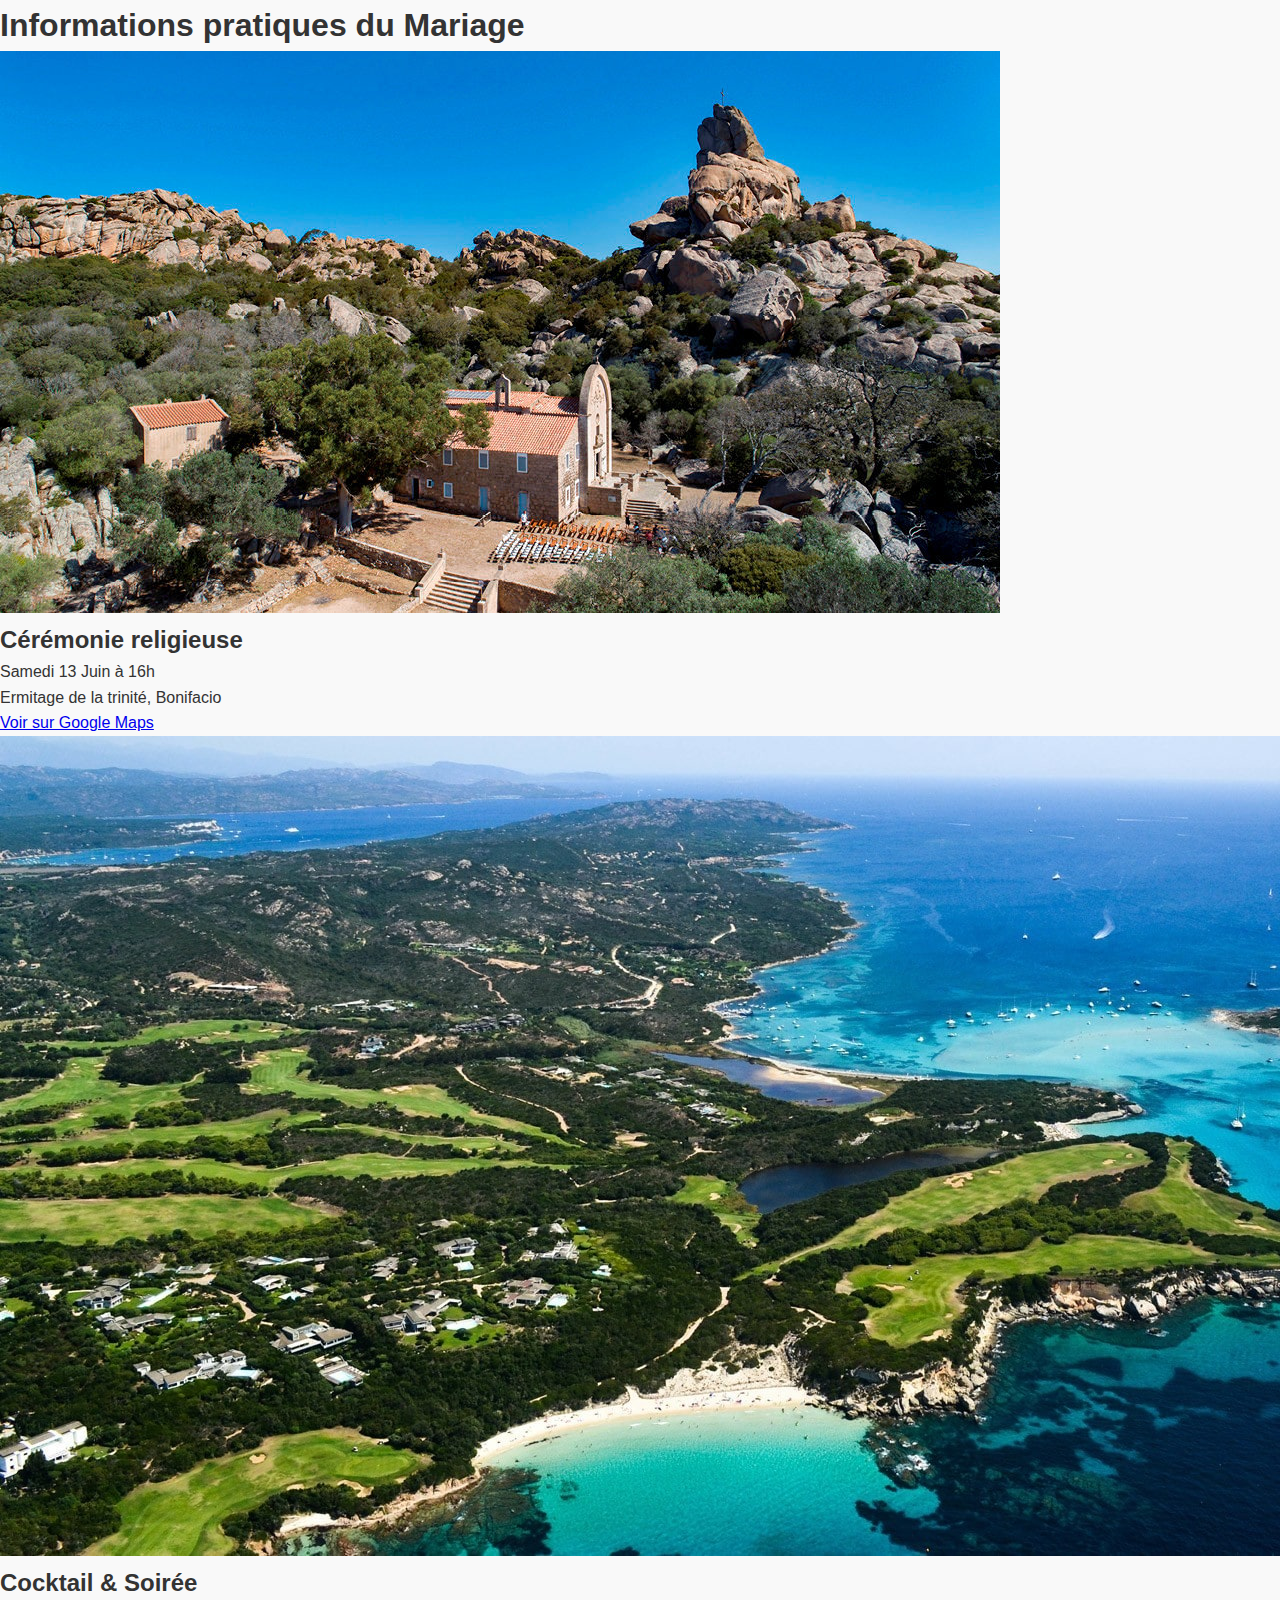
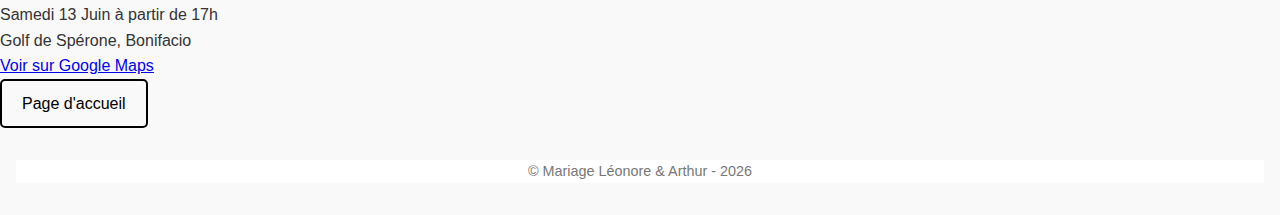
==== infos-pratiques.html @ 8c2d01d0 "Create infos-pratiques.html" ====
<!DOCTYPE html>
<html lang="fr">
<head>
  <meta charset="UTF-8">
  <title>Informations pratiques du mariage</title>
  <meta name="viewport" content="width=device-width, initial-scale=1.0">
  <!-- Lien vers la feuille de style -->
  <link rel="stylesheet" href="css/styles.css">
</head>
<body>

  <header class="infos-page-header">
    <h1>Informations pratiques du Mariage</h1>
  </header>

  <!-- SECTION 1 (photo à gauche, texte à droite) -->
  <section class="infos-section">
    <div class="infos-image">
      <img src="images/ceremonie.jpg" alt="Eglise">
    </div>
    <div class="infos-details">
      <h2>Cérémonie religieuse</h2>
      <p class="infos-time">Samedi 13 Juin à 16h</p>
      <p class="infos-location">Ermitage de la trinité, Bonifacio</p>
      <ul class="infos-links">
        <li><a href="https://maps.app.goo.gl/XPK3CsF64tNJS8TN7" class="link-map">Voir sur Google Maps</a></li>
      </ul>
    </div>
  </section>

  <!-- SECTION 2 (photo à droite, texte à gauche, grâce au CSS) -->
  <section class="infos-section">
    <div class="infos-image">
      <img src="images/reception.jpg" alt="Cocktail & Soirée">
    </div>
    <div class="infos-details">
      <h2>Cocktail & Soirée</h2>
      <p class="infos-time">Samedi 13 Juin à partir de 17h</p>
      <p class="infos-location">Golf de Spérone, Bonifacio</p>
      <ul class="infos-links">
        <li><a href="https://maps.app.goo.gl/8ZrL6zoZs2rJokCc9" class="link-map">Voir sur Google Maps</a></li>
      </ul>
    </div>
  </section>

  <!-- Bouton de retour -->
  <section class="infos-programme-return">
      <a href="index.html" class="btn-return">Page d'accueil</a>
    </section>
  </main>

  <footer class="page-footer">
    <p>&copy; Mariage Léonore & Arthur - 2026</p>
  </footer>

</body>
</html>
---- css/styles.css ----
@import url('reset.css');
@import url('layout.css');
@import url('index.css');
@import url('programme.css');
@import url('responsive.css');
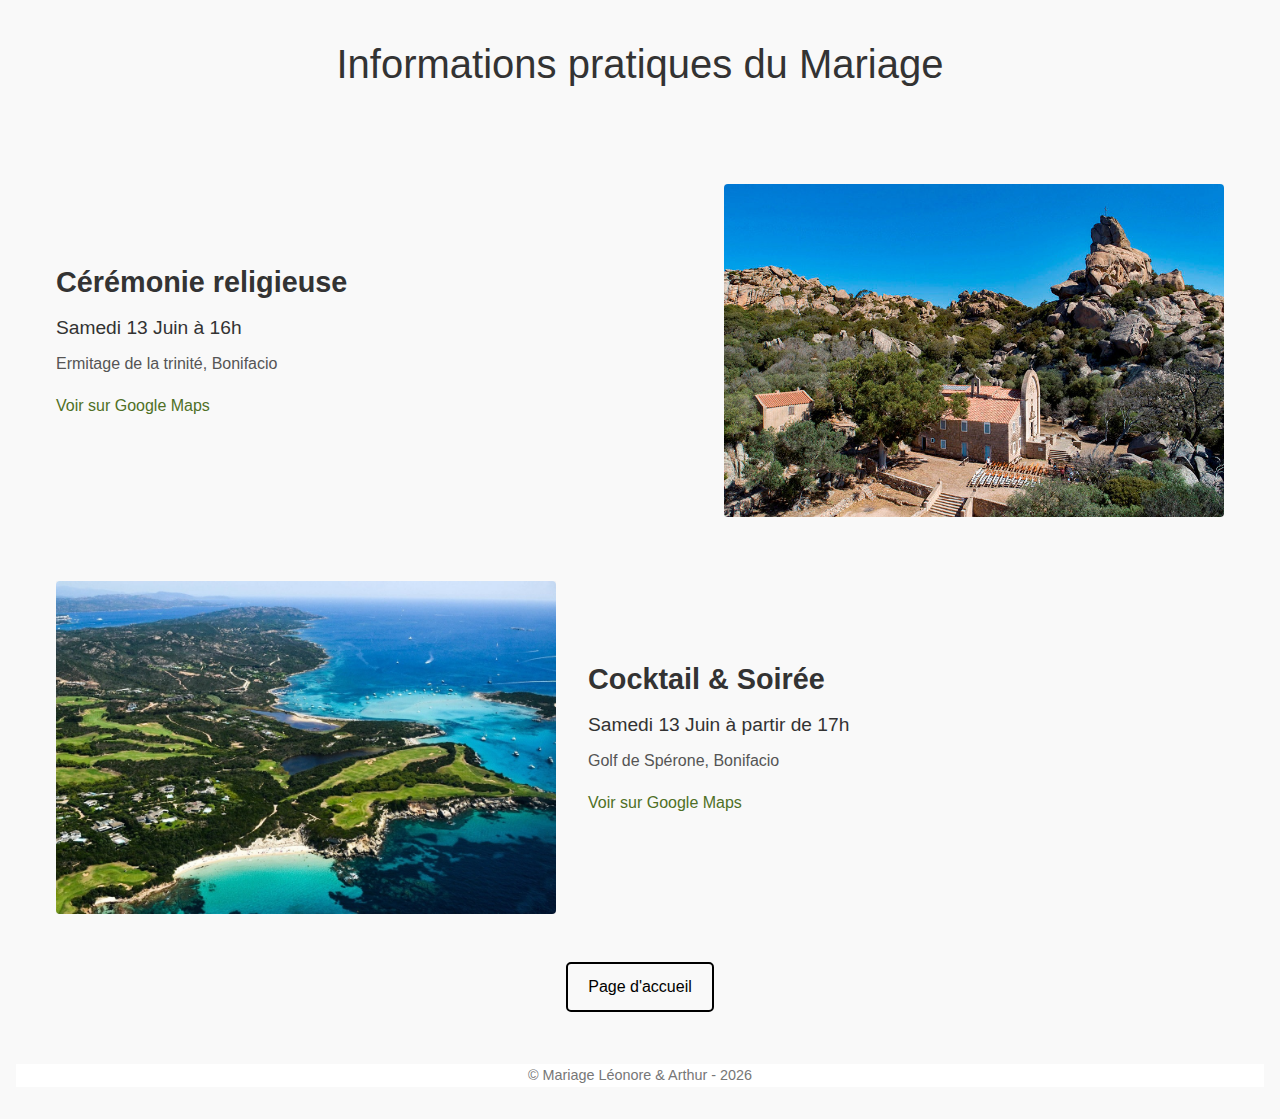
==== commit 5e1b4793: "Update infos-pratiques.html" ====
--- a/infos-pratiques.html
+++ b/infos-pratiques.html
@@ -9,7 +9,7 @@
 </head>
 <body>
 
-  <header class="infos-page-header">
+  <header class="infos-header">
     <h1>Informations pratiques du Mariage</h1>
   </header>
 
@@ -49,7 +49,7 @@
     </section>
   </main>
 
-  <footer class="page-footer">
+  <footer class="infos-footer">
     <p>&copy; Mariage Léonore & Arthur - 2026</p>
   </footer>
 
--- a/css/styles.css
+++ b/css/styles.css
@@ -2,4 +2,5 @@
 @import url('layout.css');
 @import url('index.css');
 @import url('programme.css');
+@import url('infos-pratiques.css');
 @import url('responsive.css');
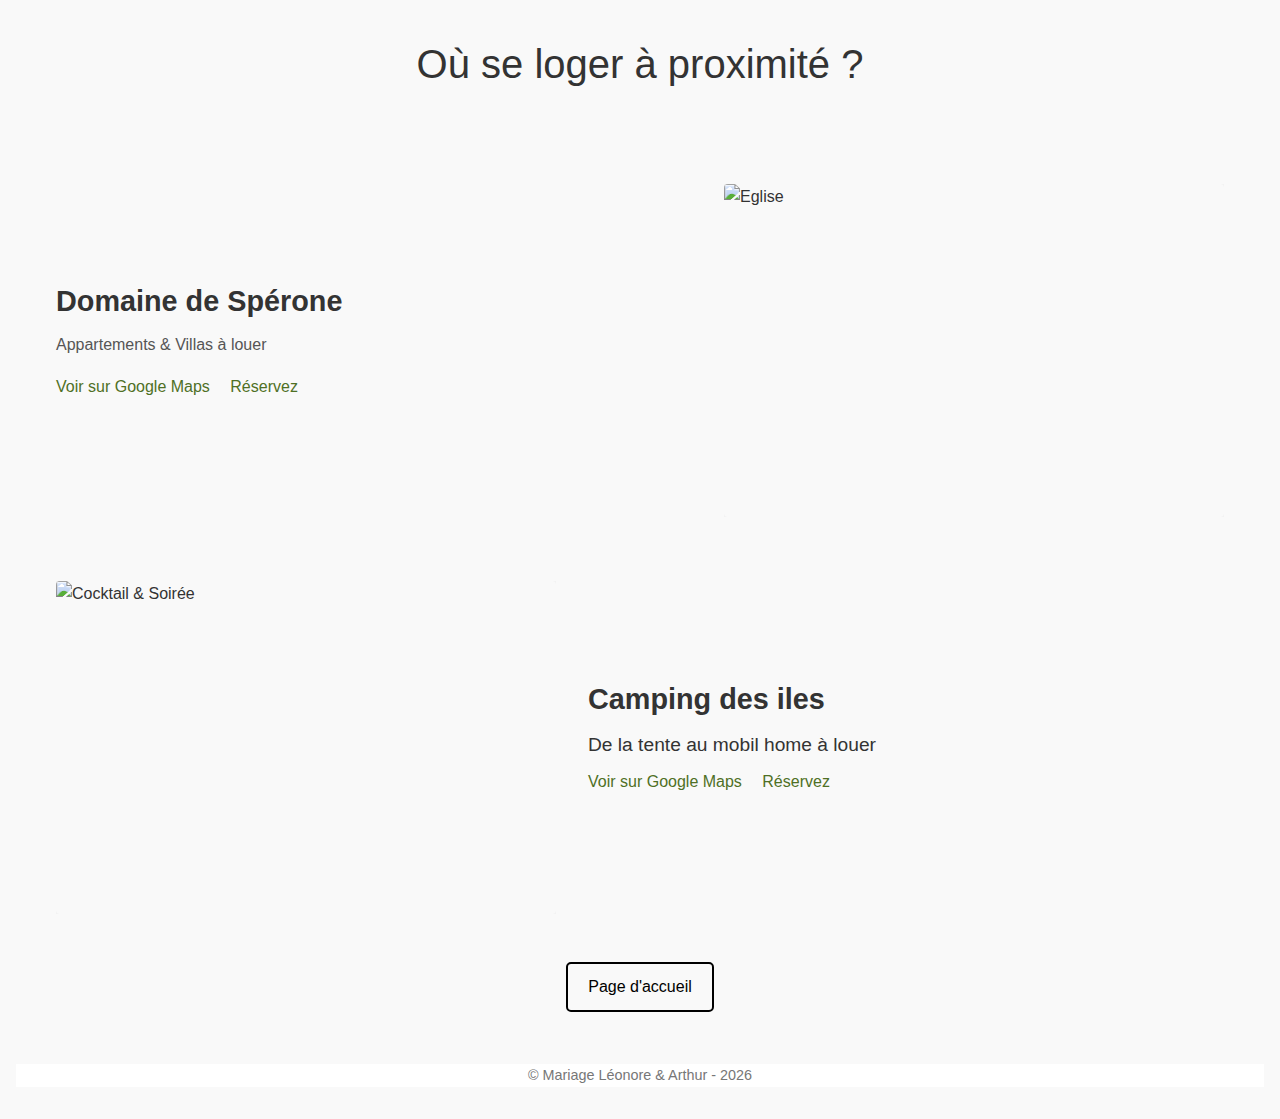
==== commit a2040582: "Update infos-pratiques.html" ====
--- a/infos-pratiques.html
+++ b/infos-pratiques.html
@@ -10,20 +10,20 @@
 <body>
 
   <header class="infos-header">
-    <h1>Informations pratiques du Mariage</h1>
+    <h1>Où se loger à proximité ?</h1>
   </header>
 
   <!-- SECTION 1 (photo à gauche, texte à droite) -->
   <section class="infos-section">
     <div class="infos-image">
-      <img src="images/ceremonie.jpg" alt="Eglise">
+      <img src="images/domaine.jpg" alt="Eglise">
     </div>
     <div class="infos-details">
-      <h2>Cérémonie religieuse</h2>
-      <p class="infos-time">Samedi 13 Juin à 16h</p>
-      <p class="infos-location">Ermitage de la trinité, Bonifacio</p>
+      <h2>Domaine de Spérone</h2>
+      <p class="infos-location">Appartements & Villas à louer</p>
       <ul class="infos-links">
-        <li><a href="https://maps.app.goo.gl/XPK3CsF64tNJS8TN7" class="link-map">Voir sur Google Maps</a></li>
+        <li><a href="https://maps.app.goo.gl/jjRSKEXSbkJYgZcW7" class="link-map">Voir sur Google Maps</a></li>
+        <li><a href="https://www.sperone.com/" class="link-map">Réservez</a></li>
       </ul>
     </div>
   </section>
@@ -31,14 +31,14 @@
   <!-- SECTION 2 (photo à droite, texte à gauche, grâce au CSS) -->
   <section class="infos-section">
     <div class="infos-image">
-      <img src="images/reception.jpg" alt="Cocktail & Soirée">
+      <img src="images/camping.jpg" alt="Cocktail & Soirée">
     </div>
     <div class="infos-details">
-      <h2>Cocktail & Soirée</h2>
-      <p class="infos-time">Samedi 13 Juin à partir de 17h</p>
-      <p class="infos-location">Golf de Spérone, Bonifacio</p>
+      <h2>Camping des iles</h2>
+      <p class="infos-time">De la tente au mobil home à louer</p>
       <ul class="infos-links">
-        <li><a href="https://maps.app.goo.gl/8ZrL6zoZs2rJokCc9" class="link-map">Voir sur Google Maps</a></li>
+        <li><a href="https://maps.app.goo.gl/M9JE8B1kvstgajJo9" class="link-map">Voir sur Google Maps</a></li>
+        <li><a href="https://www.camping-desiles.com/fr/" class="link-map">Réservez</a></li>
       </ul>
     </div>
   </section>
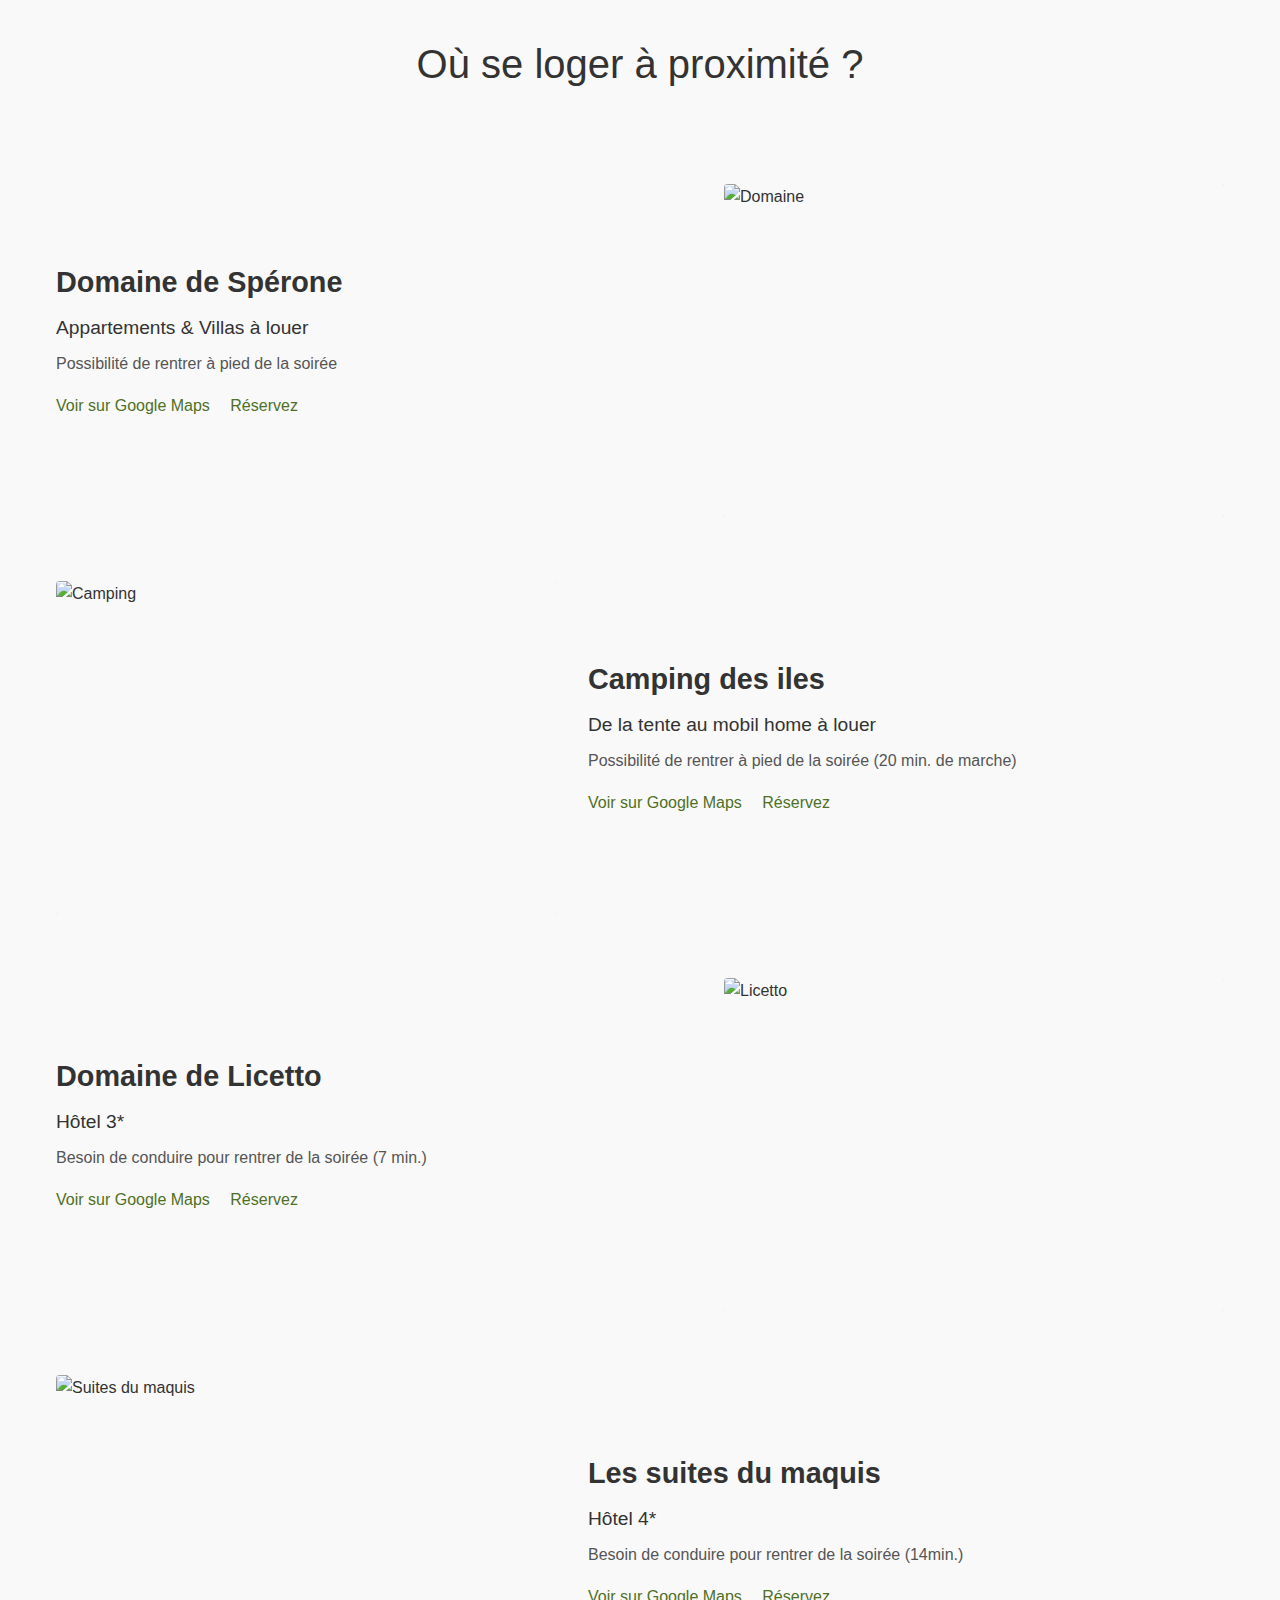
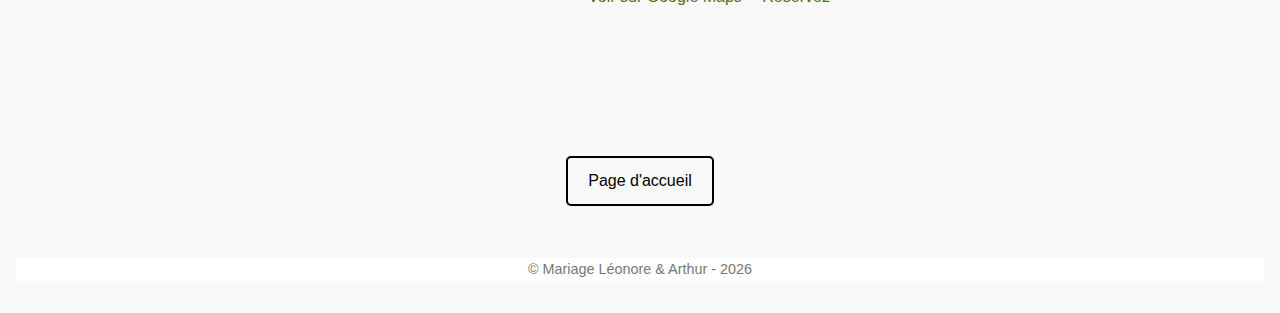
==== commit 267be6e1: "Update infos-pratiques.html" ====
--- a/infos-pratiques.html
+++ b/infos-pratiques.html
@@ -16,11 +16,12 @@
   <!-- SECTION 1 (photo à gauche, texte à droite) -->
   <section class="infos-section">
     <div class="infos-image">
-      <img src="images/domaine.jpg" alt="Eglise">
+      <img src="images/domaine.jpg" alt="Domaine">
     </div>
     <div class="infos-details">
       <h2>Domaine de Spérone</h2>
-      <p class="infos-location">Appartements & Villas à louer</p>
+      <p class="infos-time">Appartements & Villas à louer</p>
+      <p class="infos-location">Possibilité de rentrer à pied de la soirée</p>
       <ul class="infos-links">
         <li><a href="https://maps.app.goo.gl/jjRSKEXSbkJYgZcW7" class="link-map">Voir sur Google Maps</a></li>
         <li><a href="https://www.sperone.com/" class="link-map">Réservez</a></li>
@@ -31,14 +32,47 @@
   <!-- SECTION 2 (photo à droite, texte à gauche, grâce au CSS) -->
   <section class="infos-section">
     <div class="infos-image">
-      <img src="images/camping.jpg" alt="Cocktail & Soirée">
+      <img src="images/camping.jpg" alt="Camping">
     </div>
     <div class="infos-details">
       <h2>Camping des iles</h2>
       <p class="infos-time">De la tente au mobil home à louer</p>
+      <p class="infos-location">Possibilité de rentrer à pied de la soirée (20 min. de marche)</p>
       <ul class="infos-links">
         <li><a href="https://maps.app.goo.gl/M9JE8B1kvstgajJo9" class="link-map">Voir sur Google Maps</a></li>
         <li><a href="https://www.camping-desiles.com/fr/" class="link-map">Réservez</a></li>
+      </ul>
+    </div>
+  </section>
+
+  <!-- SECTION 3 (photo à droite, texte à gauche, grâce au CSS) -->
+  <section class="infos-section">
+    <div class="infos-image">
+      <img src="images/licetto.jpg" alt="Licetto">
+    </div>
+    <div class="infos-details">
+      <h2>Domaine de Licetto</h2>
+      <p class="infos-time">Hôtel 3*</p>
+      <p class="infos-location">Besoin de conduire pour rentrer de la soirée (7 min.)</p>
+      <ul class="infos-links">
+        <li><a href="https://maps.app.goo.gl/4zfQcoisBoaPq2qG8" class="link-map">Voir sur Google Maps</a></li>
+        <li><a href="https://www.licetto.com/" class="link-map">Réservez</a></li>
+      </ul>
+    </div>
+  </section>
+  
+  <!-- SECTION 4 -->
+  <section class="infos-section">
+    <div class="infos-image">
+      <img src="images/suites.jpg" alt="Suites du maquis">
+    </div>
+    <div class="infos-details">
+      <h2>Les suites du maquis</h2>
+      <p class="infos-time">Hôtel 4*</p>
+      <p class="infos-location">Besoin de conduire pour rentrer de la soirée (14min.)</p>
+      <ul class="infos-links">
+        <li><a href="https://maps.app.goo.gl/K2rhfNkpvdiEN1FP6" class="link-map">Voir sur Google Maps</a></li>
+        <li><a href="https://www.lessuitesdumaquis.com/" class="link-map">Réservez</a></li>
       </ul>
     </div>
   </section>
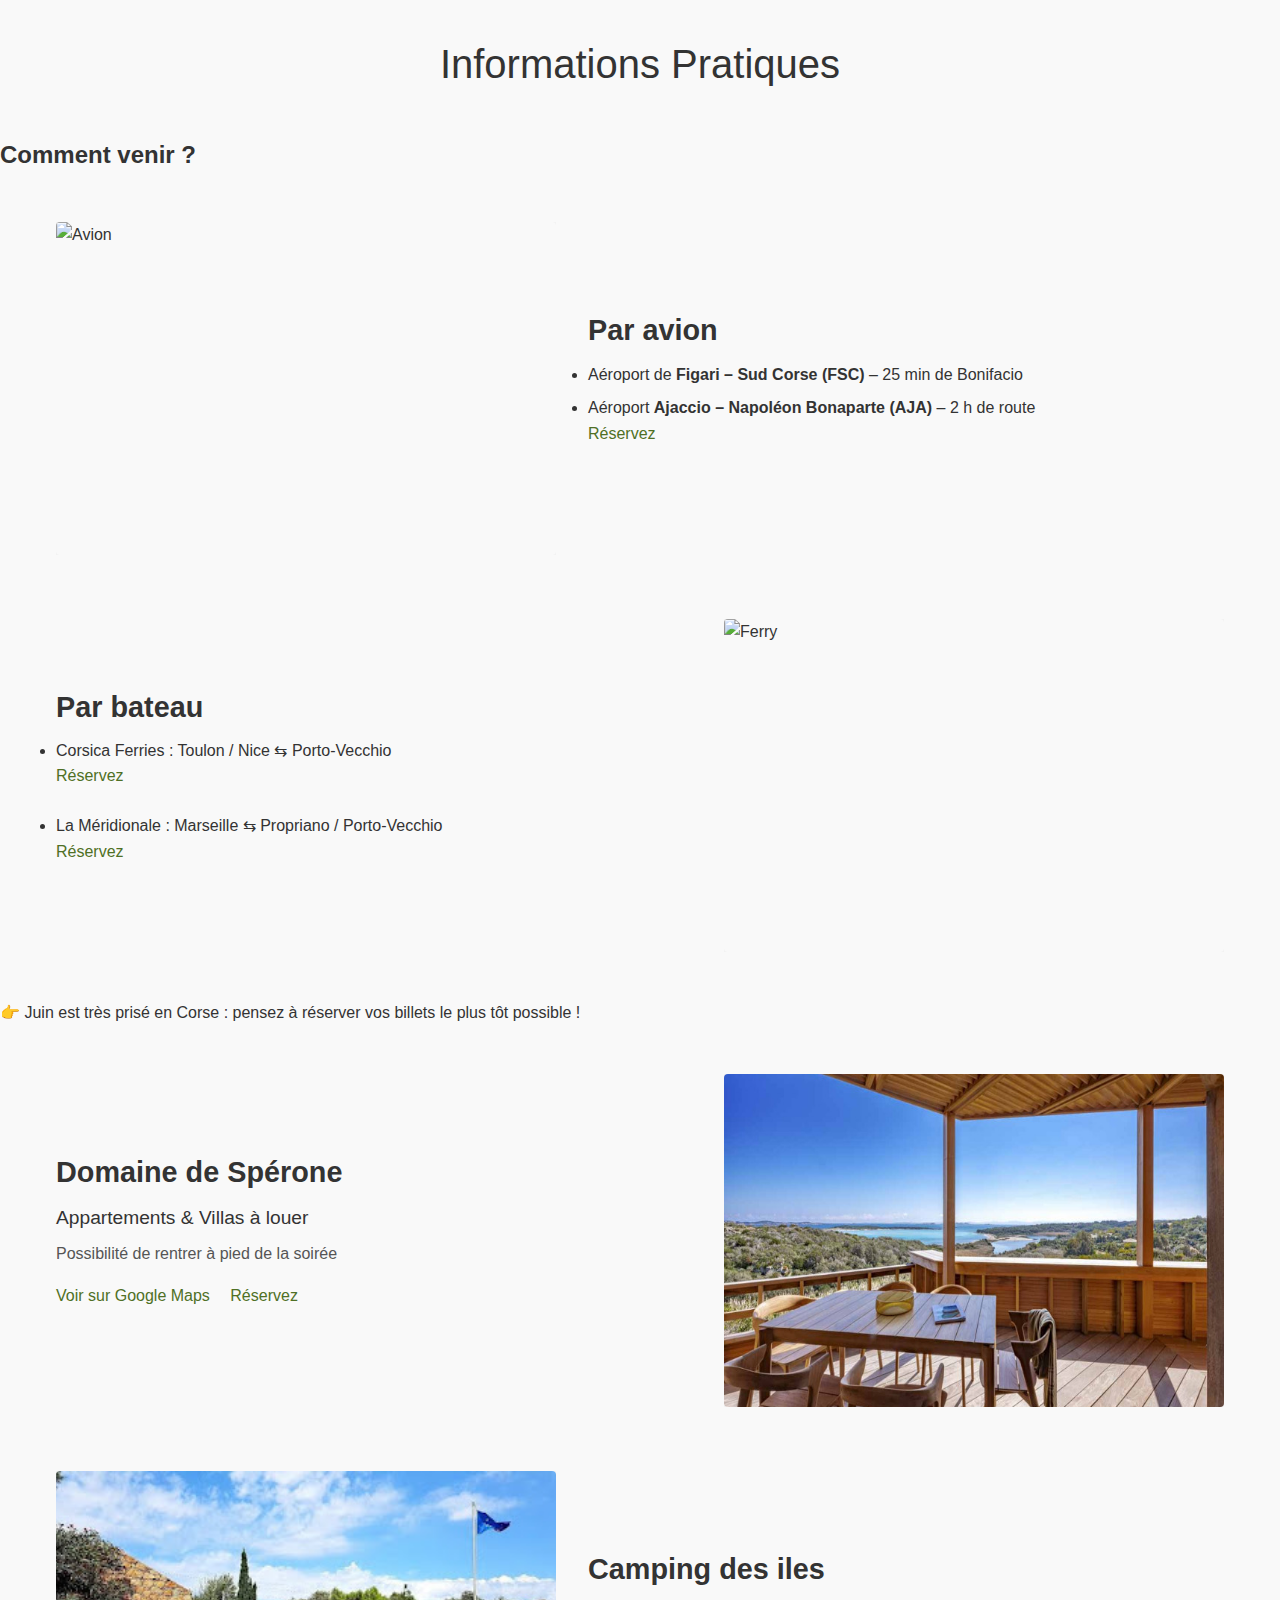
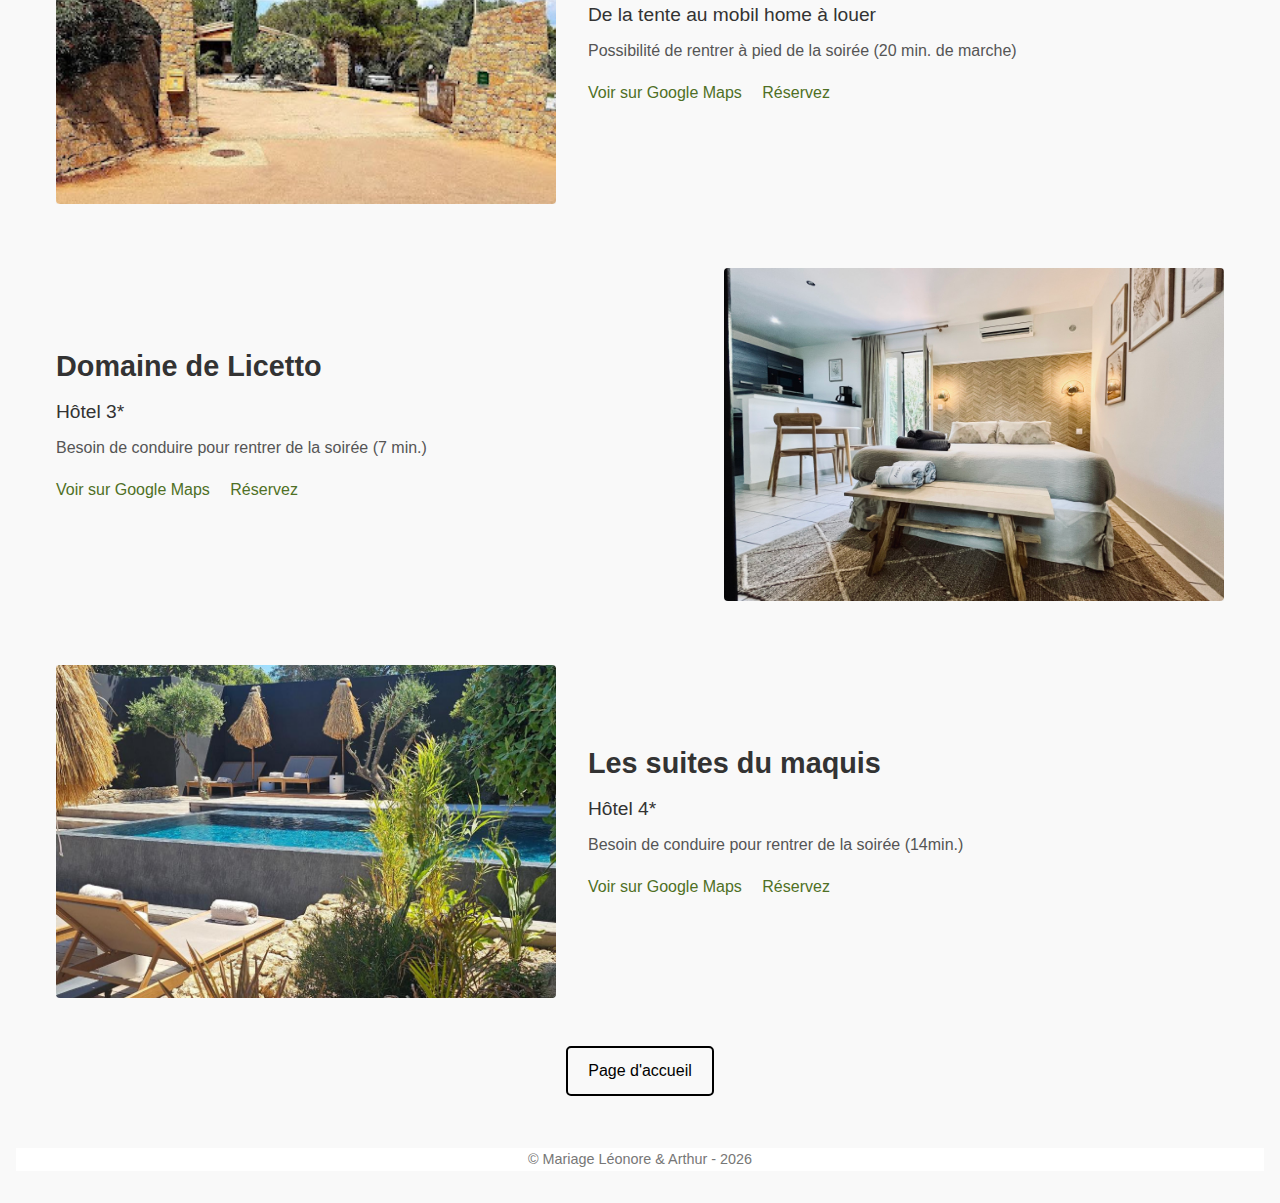
==== commit 2d56b57c: "Update infos-pratiques.html" ====
--- a/infos-pratiques.html
+++ b/infos-pratiques.html
@@ -10,8 +10,44 @@
 <body>
 
   <header class="infos-header">
-    <h1>Où se loger à proximité ?</h1>
+    <h1>Informations Pratiques</h1>
   </header>
+
+  <h2>Comment venir ?</h2>
+
+  <section class="infos-section">
+    <div class="infos-image">
+      <img src="images/avion.jpg" alt="Avion">
+    </div>
+    <div class="infos-details">
+      <h2>Par avion</h2>
+      <p class="infos-time"><li>Aéroport de <strong>Figari – Sud Corse (FSC)</strong> – 25 min de Bonifacio</li></p>
+      <p class="infos-time"><li>Aéroport <strong>Ajaccio – Napoléon Bonaparte (AJA)</strong> – 2 h de route</li></p>
+      <ul class="infos-links">
+        <li><a href="https://wwws.airfrance.fr/" class="link-map">Réservez</a></li>
+      </ul>
+    </div>
+  </section>
+
+  <section class="infos-section">
+    <div class="infos-image">
+      <img src="images/ferry.jpg" alt="Ferry">
+    </div>
+    <div class="infos-details">
+      <h2>Par bateau</h2>
+      <p class="infos-time"><li>Corsica Ferries : Toulon / Nice ⇆ Porto‑Vecchio</li></p>
+      <ul class="infos-links">
+        <li><a href="https://www.corsica-ferries.fr/traversees/corse-ferry/" class="link-map">Réservez</a></li>
+      </ul>
+      <p class="infos-time"><li>La Méridionale : Marseille ⇆ Propriano / Porto‑Vecchio</li></p>
+      <ul class="infos-links">
+        <li><a href="https://book.lameridionale.fr/fr/?route=CONMOR&outw=&ret=" class="link-map">Réservez</a></li>
+      </ul>
+    </div>
+  </section>
+    
+  <p class="tip">👉 Juin est très prisé en Corse : pensez à réserver vos billets le plus tôt possible !</p>
+</section>
 
   <!-- SECTION 1 (photo à gauche, texte à droite) -->
   <section class="infos-section">
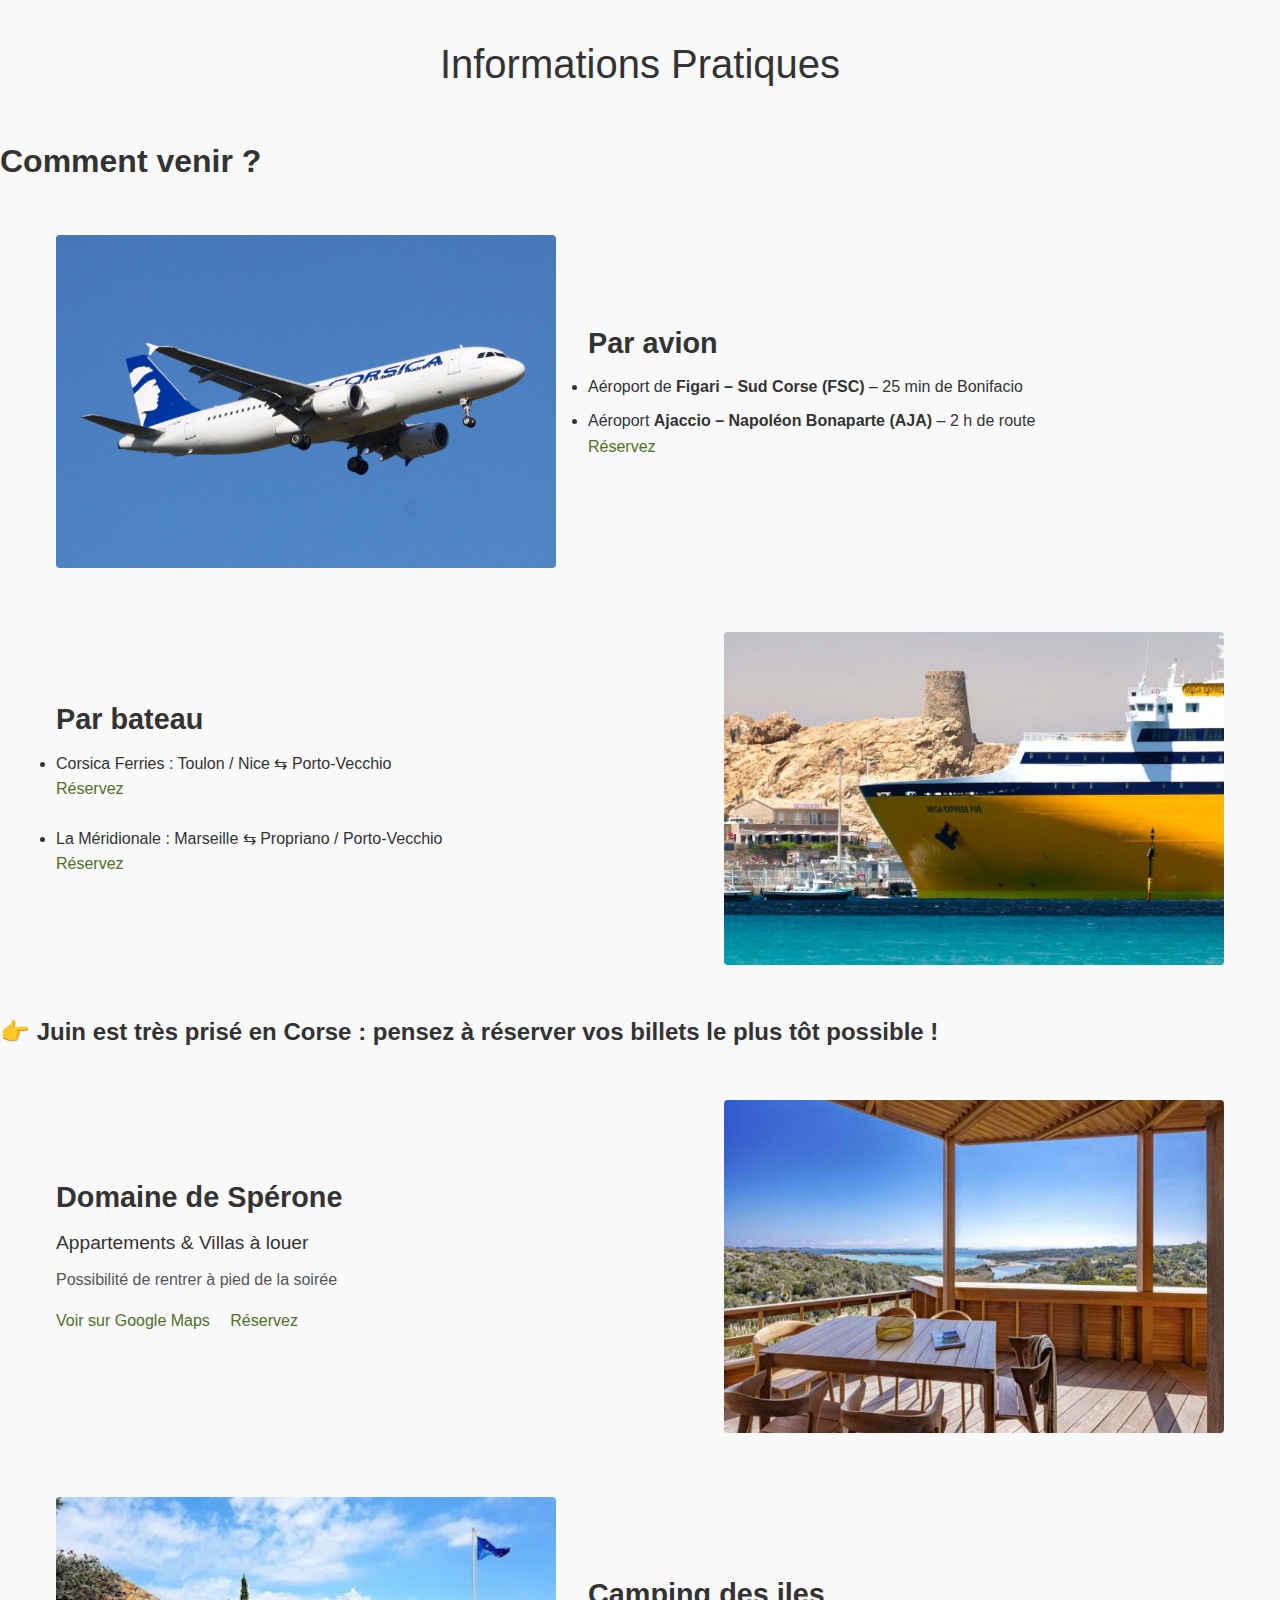
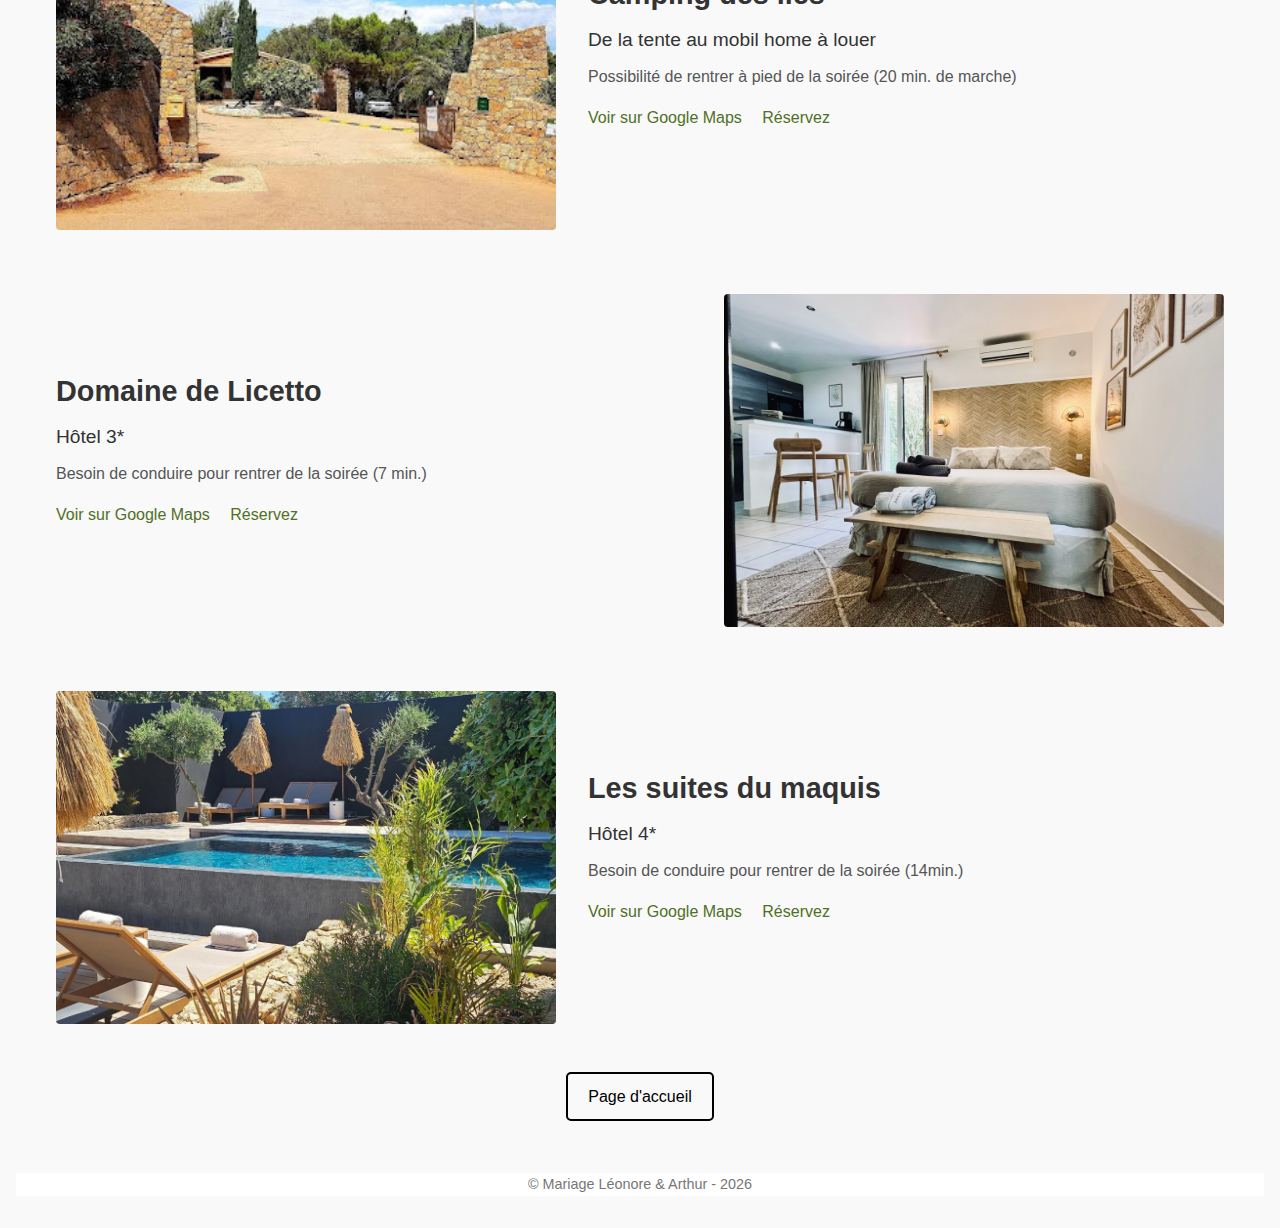
==== commit d85ece82: "Update infos-pratiques.html" ====
--- a/infos-pratiques.html
+++ b/infos-pratiques.html
@@ -13,7 +13,7 @@
     <h1>Informations Pratiques</h1>
   </header>
 
-  <h2>Comment venir ?</h2>
+  <h1>Comment venir ?</h1>
 
   <section class="infos-section">
     <div class="infos-image">
@@ -46,8 +46,7 @@
     </div>
   </section>
     
-  <p class="tip">👉 Juin est très prisé en Corse : pensez à réserver vos billets le plus tôt possible !</p>
-</section>
+  <h2>👉 Juin est très prisé en Corse : pensez à réserver vos billets le plus tôt possible !</h2>
 
   <!-- SECTION 1 (photo à gauche, texte à droite) -->
   <section class="infos-section">
--- a/css/styles.css
+++ b/css/styles.css
@@ -3,4 +3,5 @@
 @import url('index.css');
 @import url('programme.css');
 @import url('infos-pratiques.css');
+@import url('liste-mariage.css');
 @import url('responsive.css');
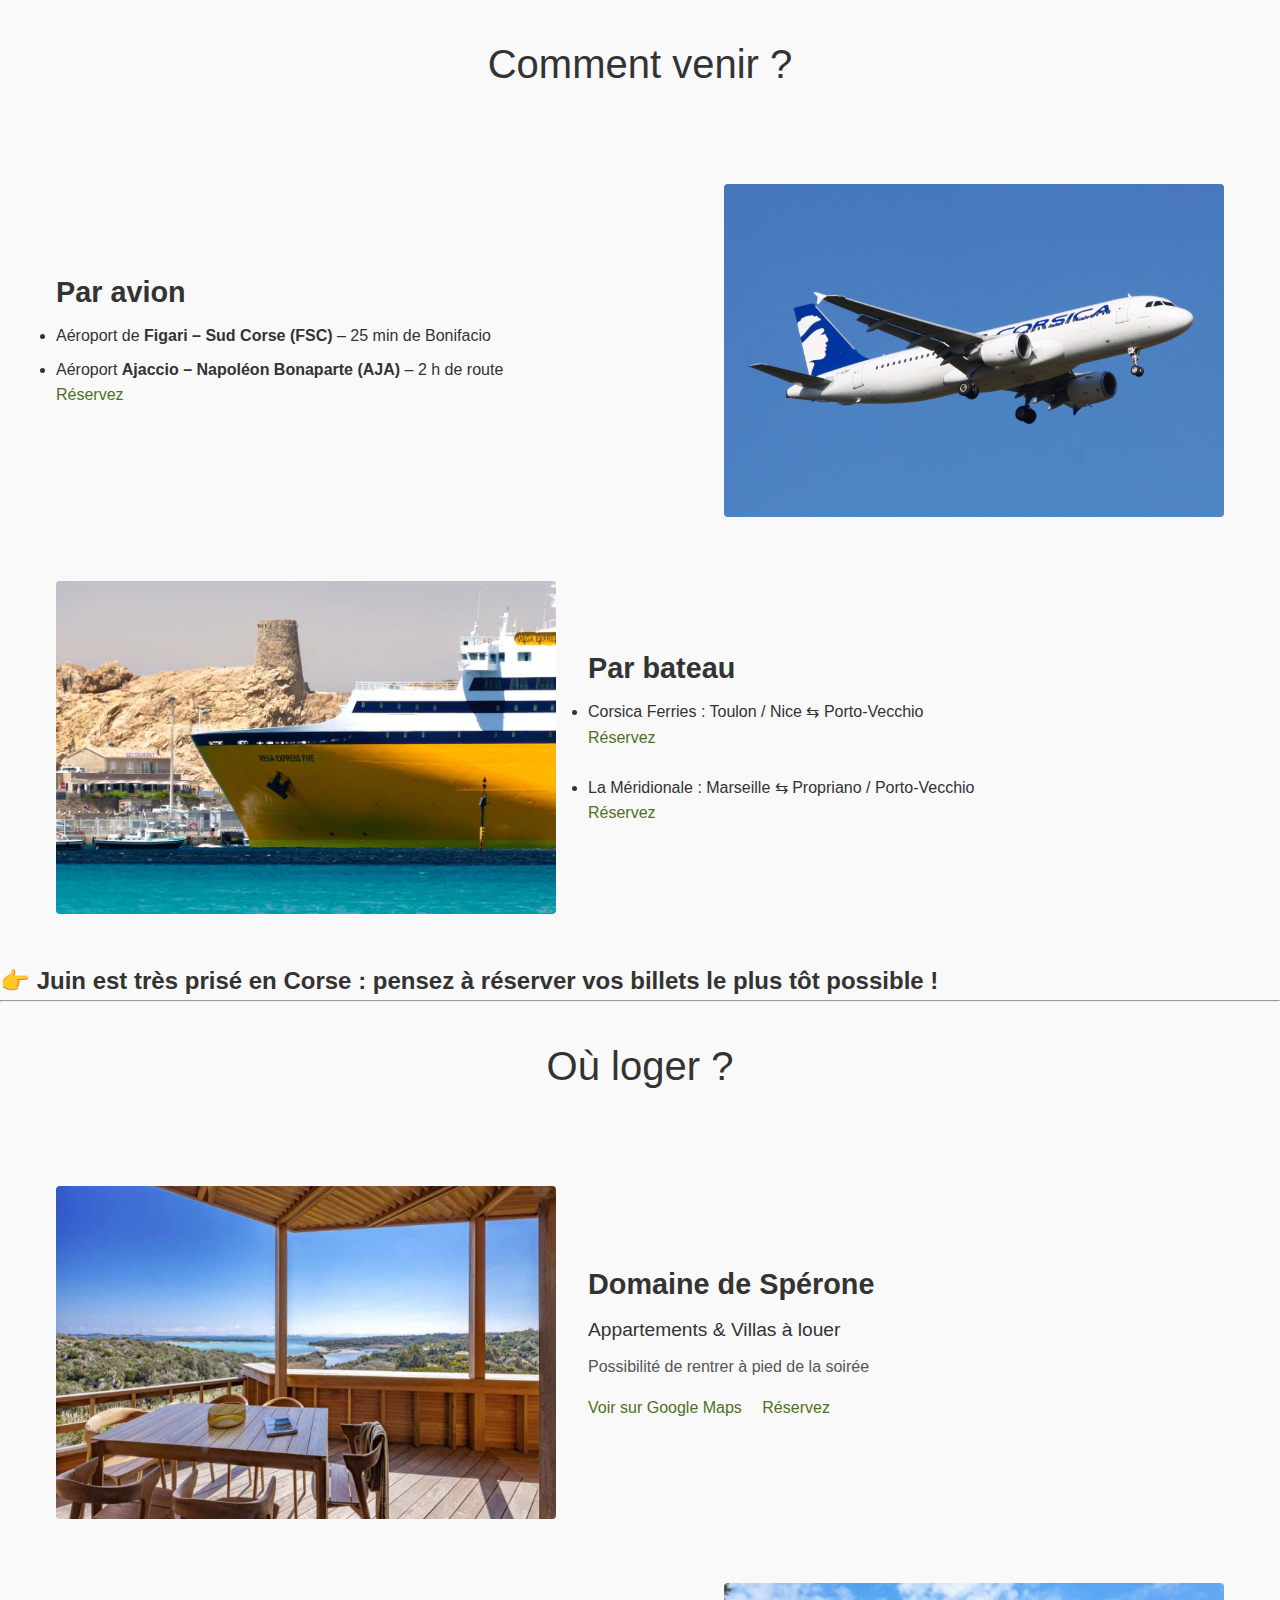
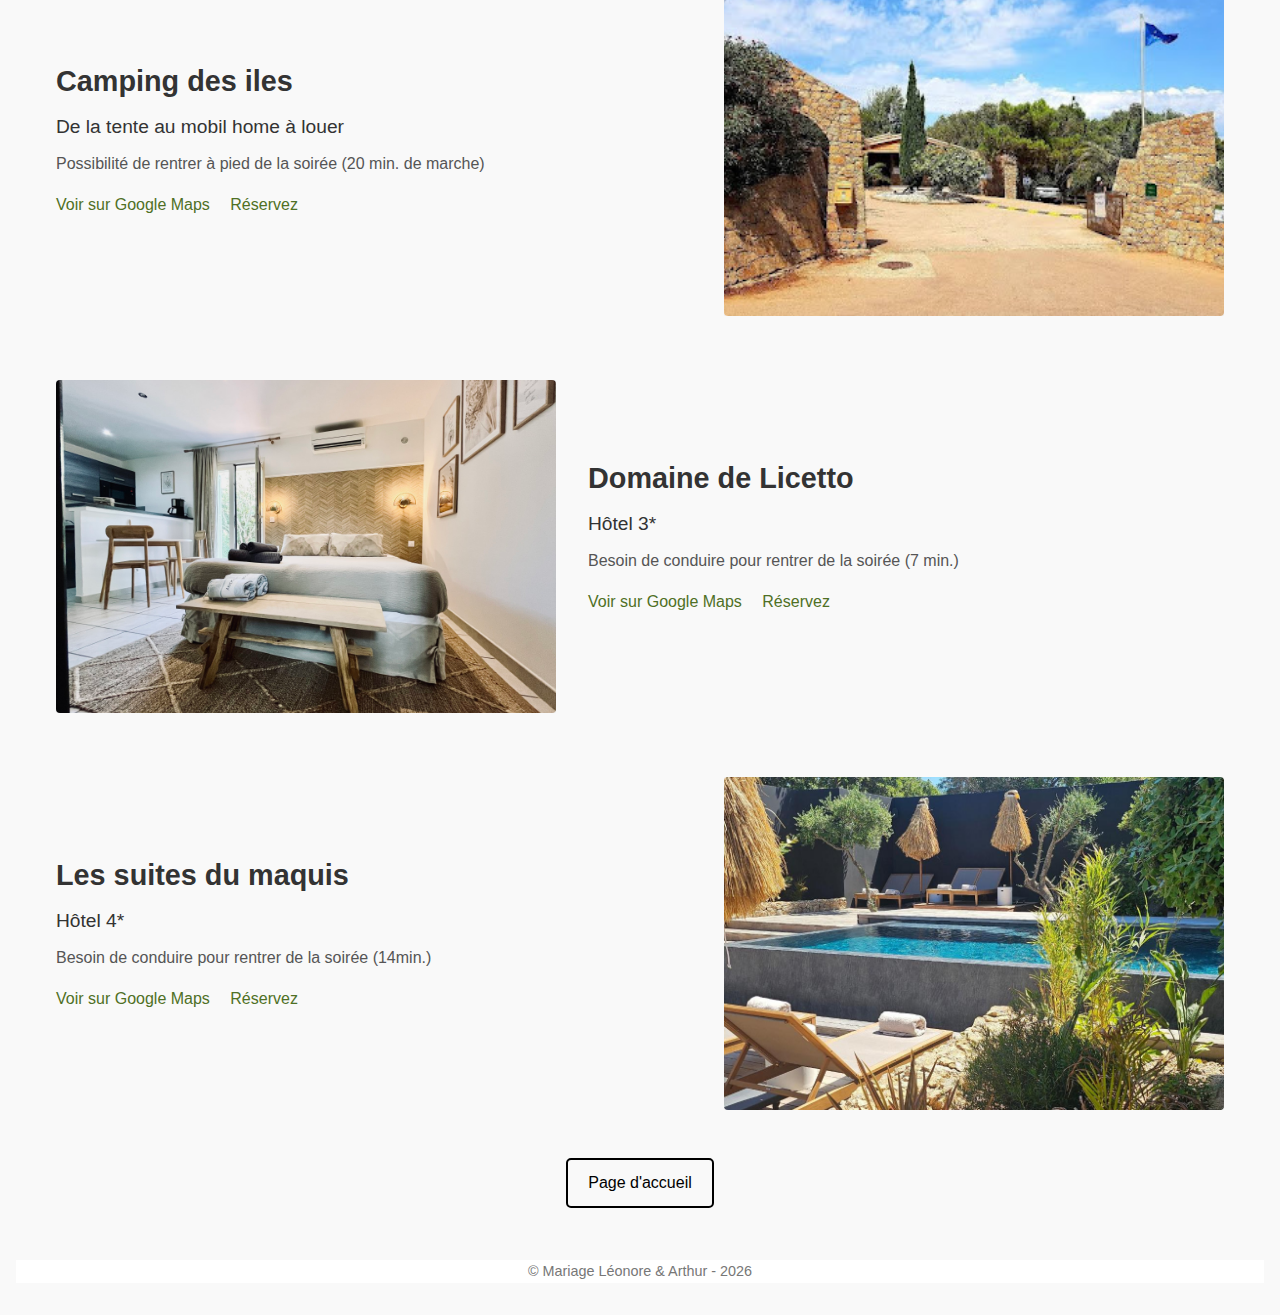
==== commit 5569f82b: "Update infos-pratiques.html" ====
--- a/infos-pratiques.html
+++ b/infos-pratiques.html
@@ -10,10 +10,8 @@
 <body>
 
   <header class="infos-header">
-    <h1>Informations Pratiques</h1>
+    <h1>Comment venir ?</h1>
   </header>
-
-  <h1>Comment venir ?</h1>
 
   <section class="infos-section">
     <div class="infos-image">
@@ -48,6 +46,12 @@
     
   <h2>👉 Juin est très prisé en Corse : pensez à réserver vos billets le plus tôt possible !</h2>
 
+  <hr class="section-divider">
+
+  <header class="infos-header">
+    <h1>Où loger ?</h1>
+  </header>
+  
   <!-- SECTION 1 (photo à gauche, texte à droite) -->
   <section class="infos-section">
     <div class="infos-image">
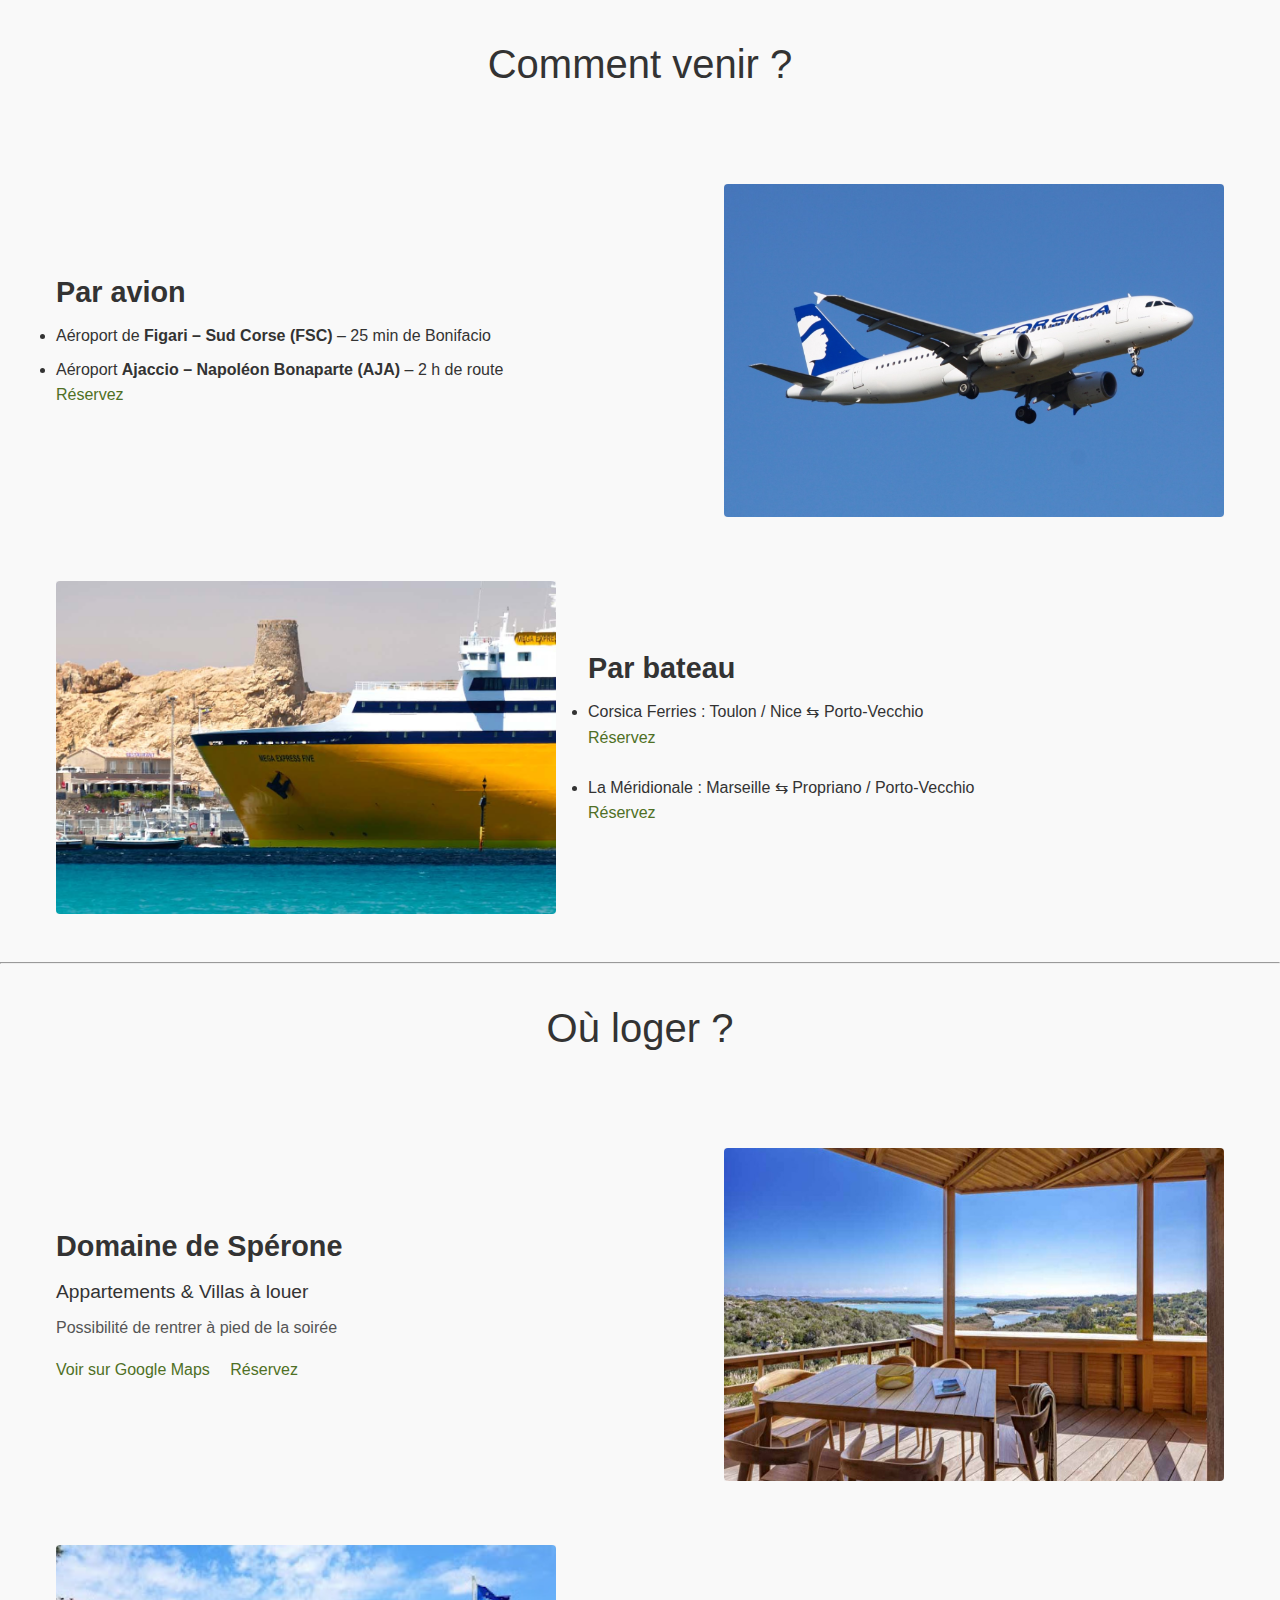
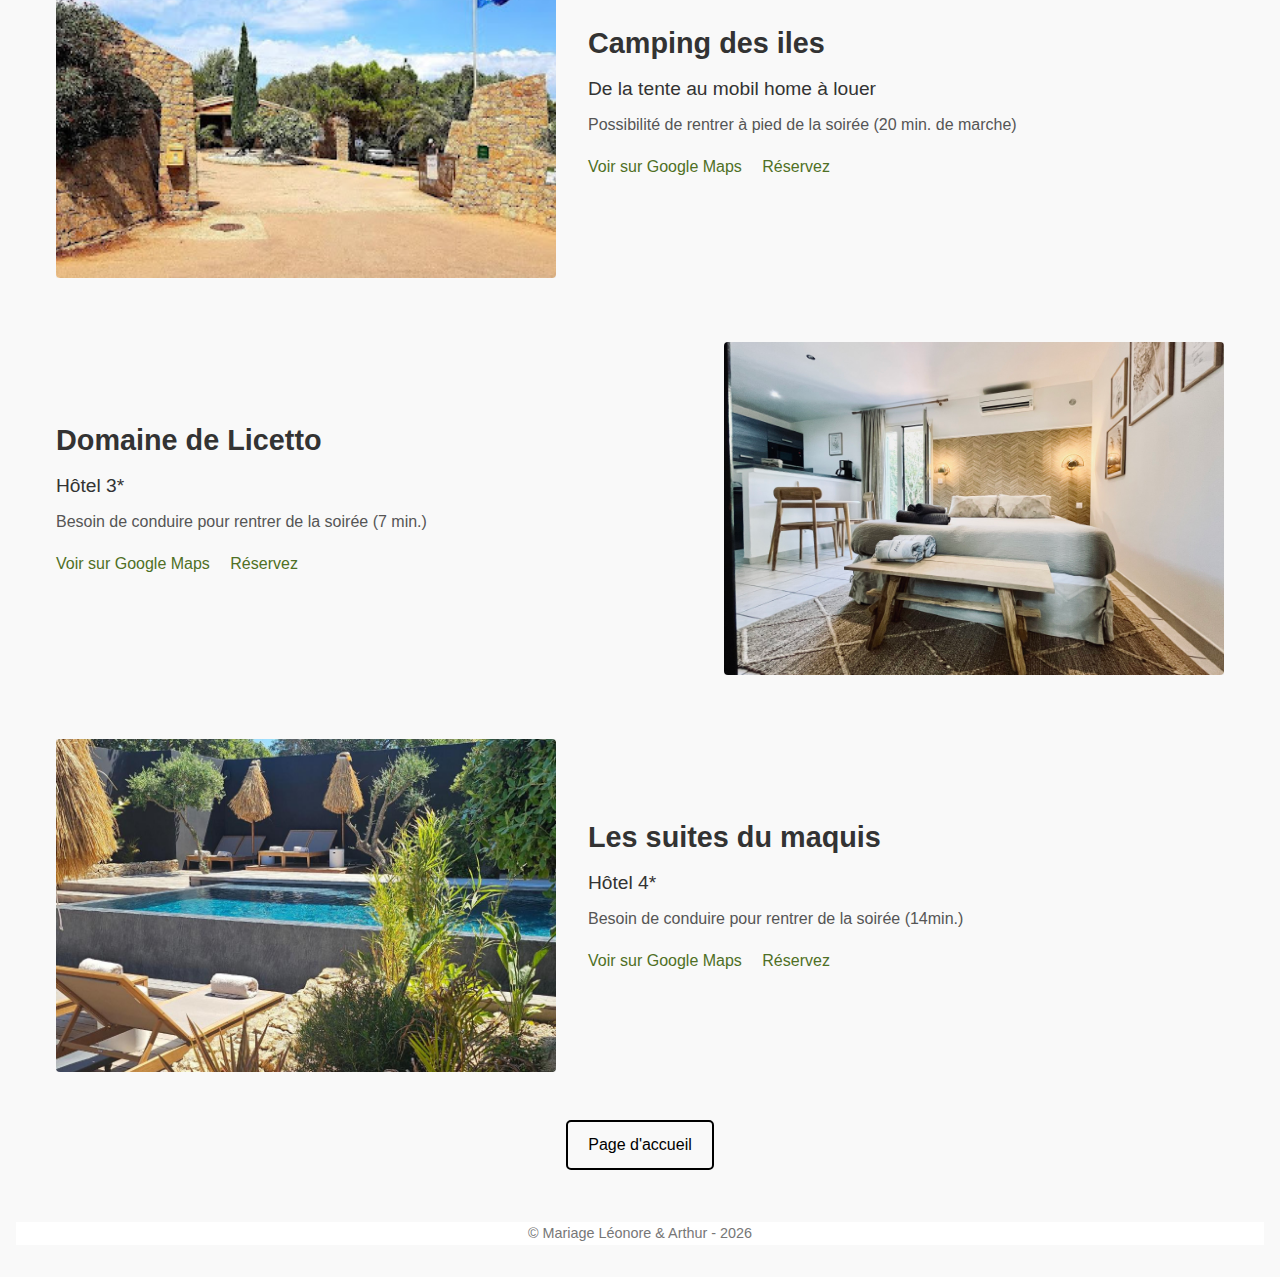
==== commit a95a9848: "Update infos-pratiques.html" ====
--- a/infos-pratiques.html
+++ b/infos-pratiques.html
@@ -44,8 +44,6 @@
     </div>
   </section>
     
-  <h2>👉 Juin est très prisé en Corse : pensez à réserver vos billets le plus tôt possible !</h2>
-
   <hr class="section-divider">
 
   <header class="infos-header">
